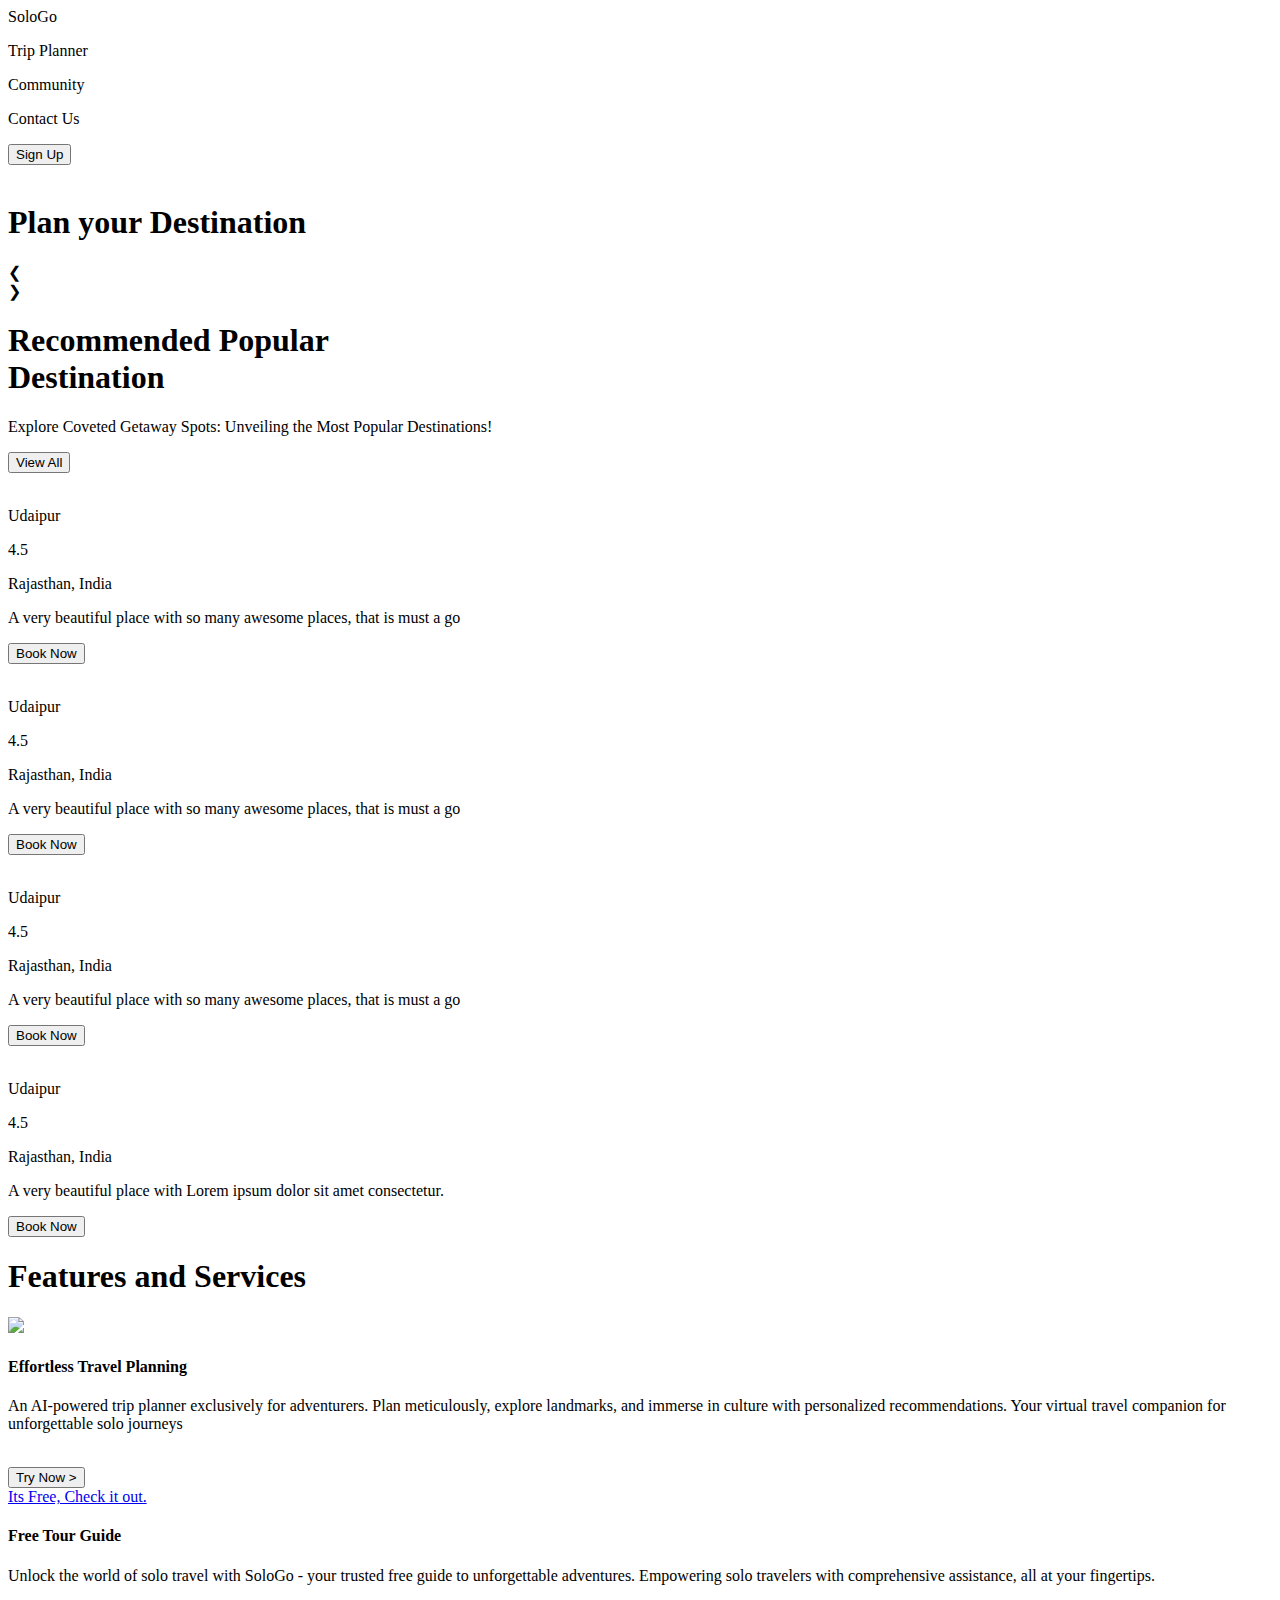
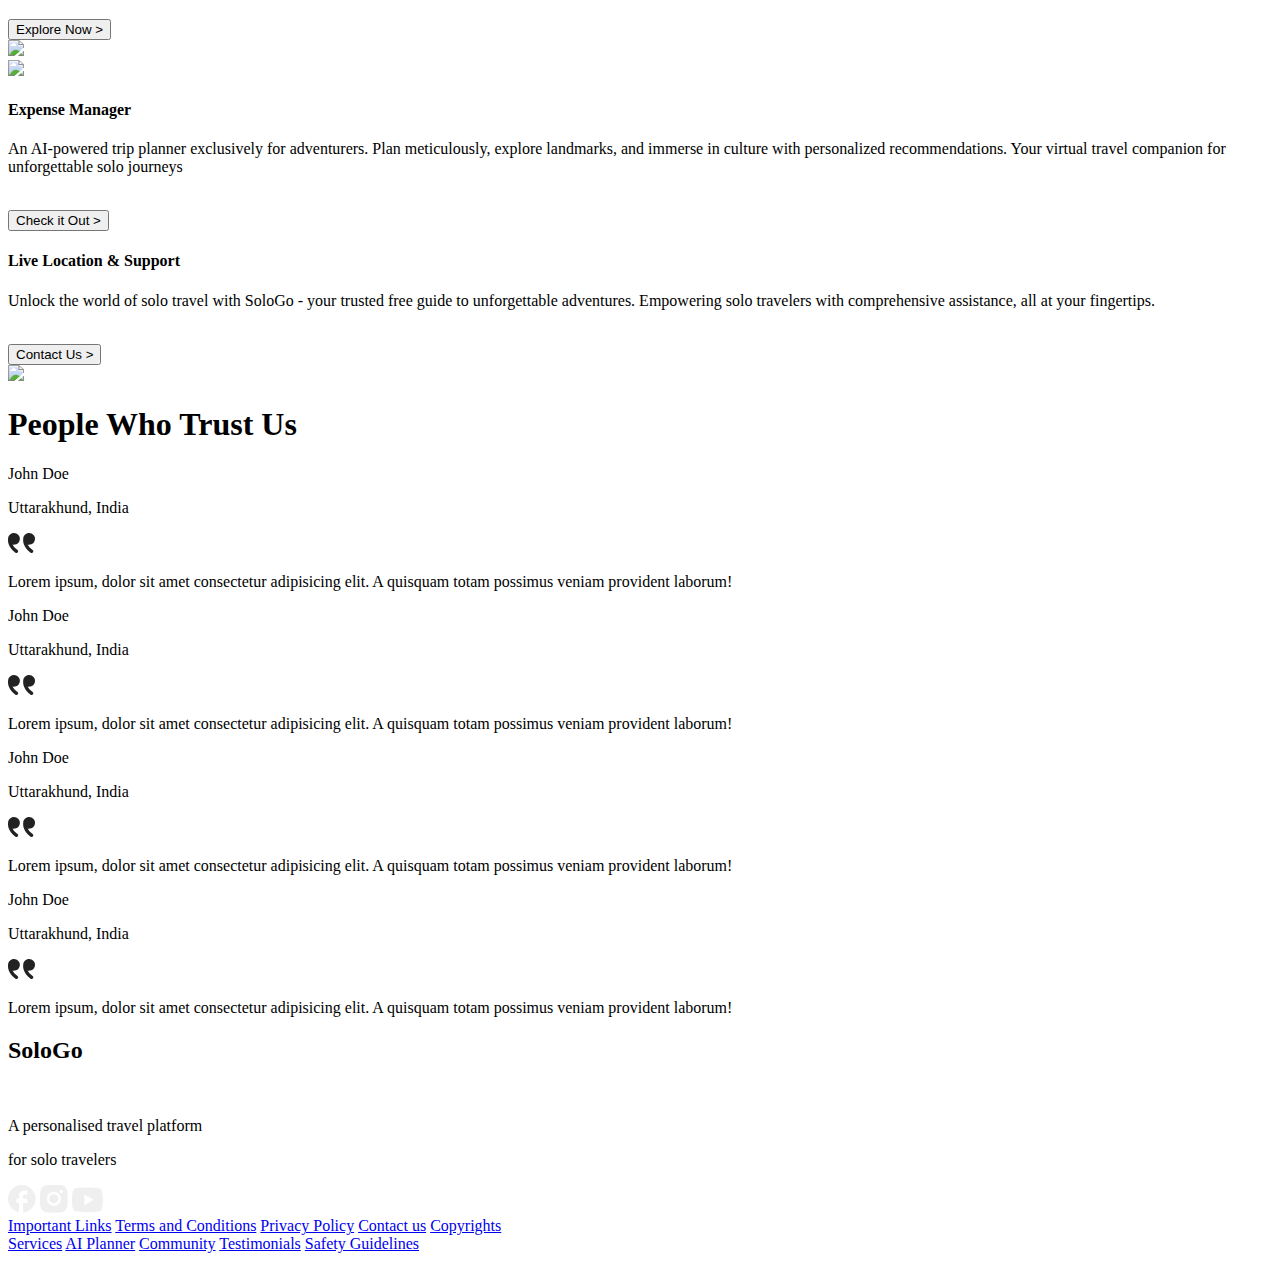
==== soloGo/index.html @ 86e4a2f7 "Add files via upload" ====
<!DOCTYPE html>
<html lang="en">
  <head>
    <meta charset="UTF-8" />
    <meta name="viewport" content="width=device-width, initial-scale=1.0" />
    <title>SoloGo: Your Personalised Travel Companion</title>
    <link rel="stylesheet" href="./styles/Snowfall.css">
    <link rel="stylesheet" href="./styles/Navbar.css" />
    <link rel="stylesheet" href="./styles/HeroSection.css" />
    <link rel="stylesheet" href="./styles/PopularPlace.css" />
    <link rel="stylesheet" href="./styles/FeatureAndService.css">
    <link rel="stylesheet" href="./styles/Testimonial.css">
    <link rel="stylesheet" href="./styles/pagefooter.css">
    <script src="https://unpkg.com/ionicons@4.5.10-0/dist/ionicons.js"></script>
    <style>
      body {
        overflow-x: hidden;
      }
      @import url("https://fonts.googleapis.com/css2?family=Lato:wght@400;700&family=Literata:wght@400;500;600;800&family=Mukta:wght@400;500&display=swap");
    </style>
  </head>
  <body>
    <!-- snowfall -->
    <div class="snow_wrap">
        <div class="snow"></div>
    </div>
    <!--  -->
    <nav class="navbar">
      <div class="left-navbar">SoloGo</div>
      <div class="right-navbar">
        <div class="left-navsec">
          <p>Trip Planner</p>
          <p>Community</p>
          <p>Contact Us</p>
        </div>
        <div class="right-navsec">
          <button class="btn-primary">Sign Up</button>
        </div>
      </div>
    </nav>

    <!-- Hero section -->
    <section class="hero">
        <div class="snow_wrap">
            <div class="snow"></div>
        </div>
      <img src="./Assets/hero_image.png" alt="" />
      <h1 class="hero-heading">Plan your Destination</h1>
    </section>

    <!-- Popular Places Section  -->
    
    <section class="popular-place">
        <!-- arrows -->
        <div class="arrow left-arrow" onclick="scrollCards('left')">&#10094;</div>
        <div class="arrow right-arrow" onclick="scrollCards('right')">&#10095;</div>
        <!--  -->
        <div class="snow_wrap">
            <div class="snow"></div>
        </div>
      <h1 class="popular-place-heading">
        Recommended <span>Popular</span> <br />
        Destination
      </h1>
      <p class="popular-place-text">Explore Coveted Getaway Spots: Unveiling the Most Popular Destinations!</p>
      <div class="btn-tertiary"><button class="view-all">View All</button></div>
      <!-- card start here -->

      <div class="horizontal-scroll-container">

        <!-- Cards Start here -->
        <div class="card">
            <img class="card-img" src="./Assets/udaipur.jpg" alt="" />
            <div class="card-details">
                <div class="card-detail-upper">
                    <div class="box">
                        <p class="card-title">Udaipur</p>
                        <div class="card-rating">
                            <p>4.5</p>
                            <ion-icon name="star" style="color: #effc5a"></ion-icon>
                        </div>
                    </div>
                    <p class="card-location">Rajasthan, India</p>
                </div>
                <div class="card-detail-lower">
                    <p class="card-description">A very beautiful place with so many awesome places, that is must a go </p>
                    <button class="card-btn">Book Now</button>
                </div>
            </div>
        </div>
        <!--  -->
        <div class="card">
            <img class="card-img" src="./Assets/taj mahal.jpg" alt="" />
            <div class="card-details">
                <div class="card-detail-upper">
                    <div class="box">
                        <p class="card-title">Udaipur</p>
                        <div class="card-rating">
                            <p>4.5</p>
                            <ion-icon name="star" style="color: #effc5a"></ion-icon>
                        </div>
                    </div>
                    <p class="card-location">Rajasthan, India</p>
                </div>
                <div class="card-detail-lower">
                    <p class="card-description">A very beautiful place with so many awesome places, that is must a go</p>
                    <button class="card-btn">Book Now</button>
                </div>
            </div>
        </div>
        <!--  -->
        <div class="card">
            <img class="card-img" src="./Assets/varansai.jpg" alt="" />
            <div class="card-details">
                <div class="card-detail-upper">
                    <div class="box">
                        <p class="card-title">Udaipur</p>
                        <div class="card-rating">
                            <p>4.5</p>
                            <ion-icon name="star" style="color: #effc5a"></ion-icon>
                        </div>
                    </div>
                    <p class="card-location">Rajasthan, India</p>
                </div>
                <div class="card-detail-lower">
                    <p class="card-description">A very beautiful place with so many awesome places, that is must a go </p>
                    <button class="card-btn">Book Now</button>
                </div>
            </div>
        </div>
        <!--  -->
        <div class="card">
            <img class="card-img" src="./Assets/udaipur.jpg" alt="" />
            <div class="card-details">
                <div class="card-detail-upper">
                    <div class="box">
                        <p class="card-title">Udaipur</p>
                        <div class="card-rating">
                            <p>4.5</p>
                            <ion-icon name="star" style="color: #effc5a"></ion-icon>
                        </div>
                    </div>
                    <p class="card-location">Rajasthan, India</p>
                </div>
                <div class="card-detail-lower">
                    <p class="card-description">A very beautiful place with Lorem ipsum dolor sit amet consectetur.</p>
                    <button class="card-btn">Book Now</button>
                </div>
            </div>
        </div>
    </div>
    </section>
    <!--Features and Services Section--> 
    
    <section id="Services">
        <div class="snow_wrap">
            <div class="snow"></div>
        </div>
        <h1 id="features">Features and Services</h1>
        <div class="box">
            <div class="left">
                <img class="Serviceimg" src="Assets/robot.png">
            </div>
            <div class="boxdetail">
                <h4 class="heading">Effortless Travel Planning</h4>
                <p class="content">An AI-powered trip planner exclusively for adventurers. Plan meticulously, explore landmarks, and immerse in culture with personalized recommendations. Your virtual travel companion for unforgettable solo journeys</p>
                <br>
                <div class="btn-text-align">
                    <button class="btn-services">Try Now >

                    </button>
                    <div class="circle"></div>
                    <a href="#" id="link">Its Free, Check it out.</a>
                </div>
    
            </div>
        </div>
        
        <div class="box">
            <div class="boxdetail">
                <h4 class="heading">Free Tour Guide</h4>
                <p class="content">Unlock the world of solo travel with SoloGo - your trusted free guide to unforgettable adventures. Empowering solo travelers with comprehensive assistance, all at your fingertips.</p><br>
                <button class="btn-services">Explore Now ></button>
            </div>
            <div class="right">
                <img class="Serviceimg" src="Assets/tourguide.png">
            </div>
        </div>
        <div class="box">
            <div class="left">
                <img class="Serviceimg" src="Assets/expense.png">
            </div>
            <div class="boxdetail">
                <h4 class="heading">Expense Manager</h4>
                <p class="content">An AI-powered trip planner exclusively for adventurers. Plan meticulously, explore landmarks, and immerse in culture with personalized recommendations. Your virtual travel companion for unforgettable solo journeys</p><br>
                <button class="btn-services">Check it Out ></button>
            </div>
        </div>
        
        <div class="snow_wrap">
            <div class="snow"></div>
        </div>

        <div class="box">
            <div class="boxdetail">
                <h4 class="heading">Live Location & Support</h4>
                <p class="content">Unlock the world of solo travel with SoloGo - your trusted free guide to unforgettable adventures. Empowering solo travelers with comprehensive assistance, all at your fingertips.</p><br>
                <button class="btn-services">Contact Us ></button>
            </div>
            <div class="right">
                <img  class="Serviceimg" src="Assets/callhelp.png">
            </div>
        </div>
        <!-- Testimonials -->
        <div class="snow_wrap">
            <div class="snow"></div>
        </div>
        <h1 class="testimonial-heading">People Who <span>Trust</span> Us</h1>
        <div class="testimonial-container">
            
            <section class="testimonial">
                    <div class="testimonial-card">
                        <div class="tcard-top">
                            <div class="tcard-profile">
                            </div>
                            <div class="card-userinfo">
                                <p class="tcard-name">John Doe</p>
                                <p class="tcard-location">Uttarakhund, India</p>
                            </div>
                        </div>
                        <div class="card-bottom">
                            <img src="quote.svg" alt="" srcset="">
                            <p class="testimonial-text">Lorem ipsum, dolor sit amet consectetur adipisicing elit. A quisquam totam possimus veniam provident laborum!</p>
                        </div>
                    </div>
                    <!-- card 2 -->
                    <div class="testimonial-card">
                        <div class="tcard-top">
                            <div class="tcard-profile">
                            </div>
                            <div class="card-userinfo">
                                <p class="tcard-name">John Doe</p>
                                <p class="tcard-location">Uttarakhund, India</p>
                            </div>
                        </div>
                        <div class="card-bottom">
                            <img src="quote.svg" alt="" srcset="">
                            <p class="testimonial-text">Lorem ipsum, dolor sit amet consectetur adipisicing elit. A quisquam totam possimus veniam provident laborum!</p>
                        </div>
                    </div>
                    <!-- card 3 -->
                    <div class="testimonial-card">
                        <div class="tcard-top">
                            <div class="tcard-profile">
                            </div>
                            <div class="card-userinfo">
                                <p class="tcard-name">John Doe</p>
                                <p class="tcard-location">Uttarakhund, India</p>
                            </div>
                        </div>
                        <div class="card-bottom">
                            <img src="quote.svg" alt="" srcset="">
                            <p class="testimonial-text">Lorem ipsum, dolor sit amet consectetur adipisicing elit. A quisquam totam possimus veniam provident laborum!</p>
                        </div>
                    </div>
                    <!-- card 4 -->
                    <div class="testimonial-card">
                        <div class="tcard-top">
                            <div class="tcard-profile">
                            </div>
                            <div class="card-userinfo">
                                <p class="tcard-name">John Doe</p>
                                <p class="tcard-location">Uttarakhund, India</p>
                            </div>
                        </div>
                        <div class="card-bottom">
                            <img src="quote.svg" alt="" srcset="">
                            <p class="testimonial-text">Lorem ipsum, dolor sit amet consectetur adipisicing elit. A quisquam totam possimus veniam provident laborum!</p>
                        </div>
                    </div>
                </section>
            </div>
    </section>
    
    <!-- footer -->
    <footer class="footer">
        
        <!-- <div class="blur"> -->
        <!-- </div> -->
        <div class="overlay">
            <div class="right-side">
                <div class="text">
                    <h2>SoloGo</h2>
                    <br>
                    <p>A personalised travel platform </p> 
                    <p>for solo travelers</p>
                </div>
                <div class="logo">
                    <img src="./Assets/fb.svg" alt="">
                    <img src="./Assets/insta.svg" alt="">
                    <img src="./Assets/yt.svg" alt="" class="youtube">
                </div>
            </div>
            <div class="left-side">
                <div class="important">
                    <a href="#" id="head">Important Links</a>
                    <a href="#">Terms and Conditions</a>
                    <a href="#">Privacy Policy</a>
                    <a href="#">Contact us</a>
                    <a href="#">Copyrights</a>
                </div>
                <div class="services">
                    <a href="#" id="head">Services</a>
                    <a href="#">AI Planner</a>
                    <a href="#">Community</a>
                    <a href="#">Testimonials</a>
                    <a href="#">Safety Guidelines</a>
                </div>
            </div>
        </div>
    </footer>
  </body>
  <script src="./script/script.js"></script>
  
  
</html>
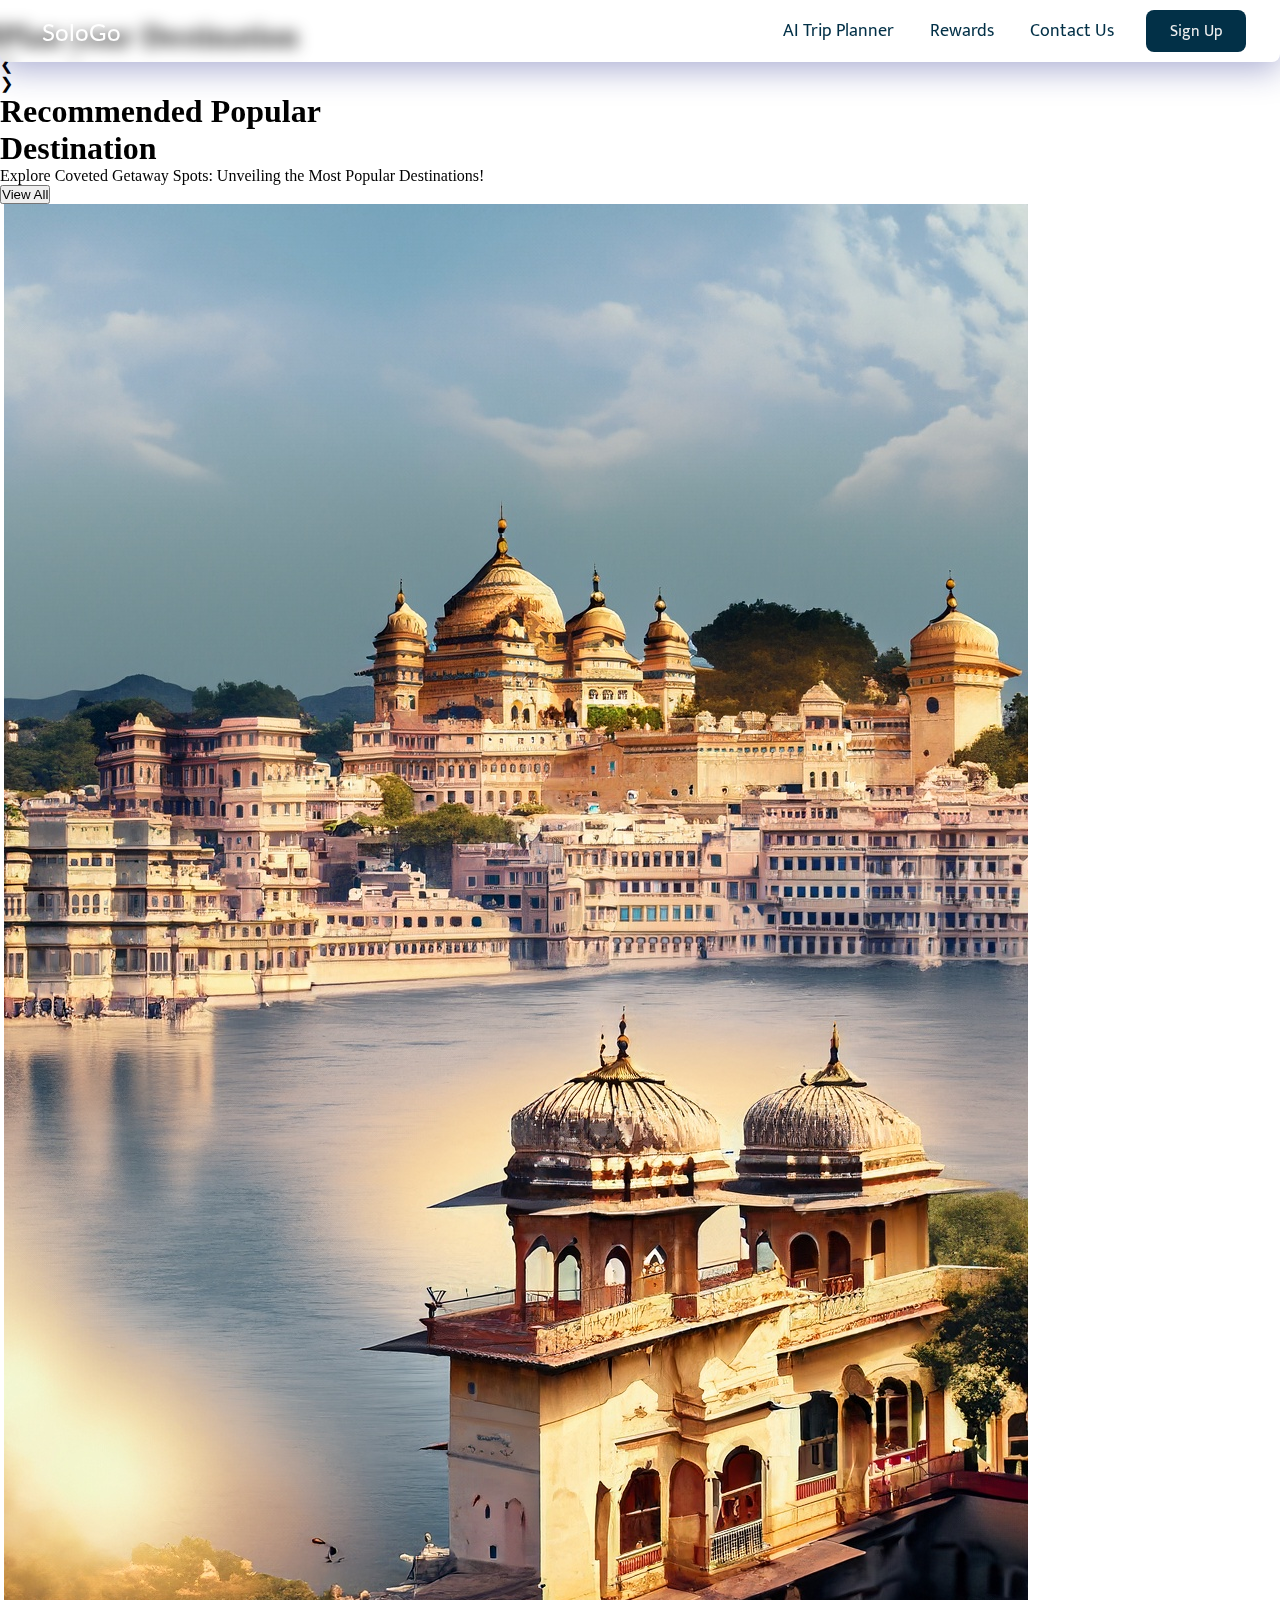
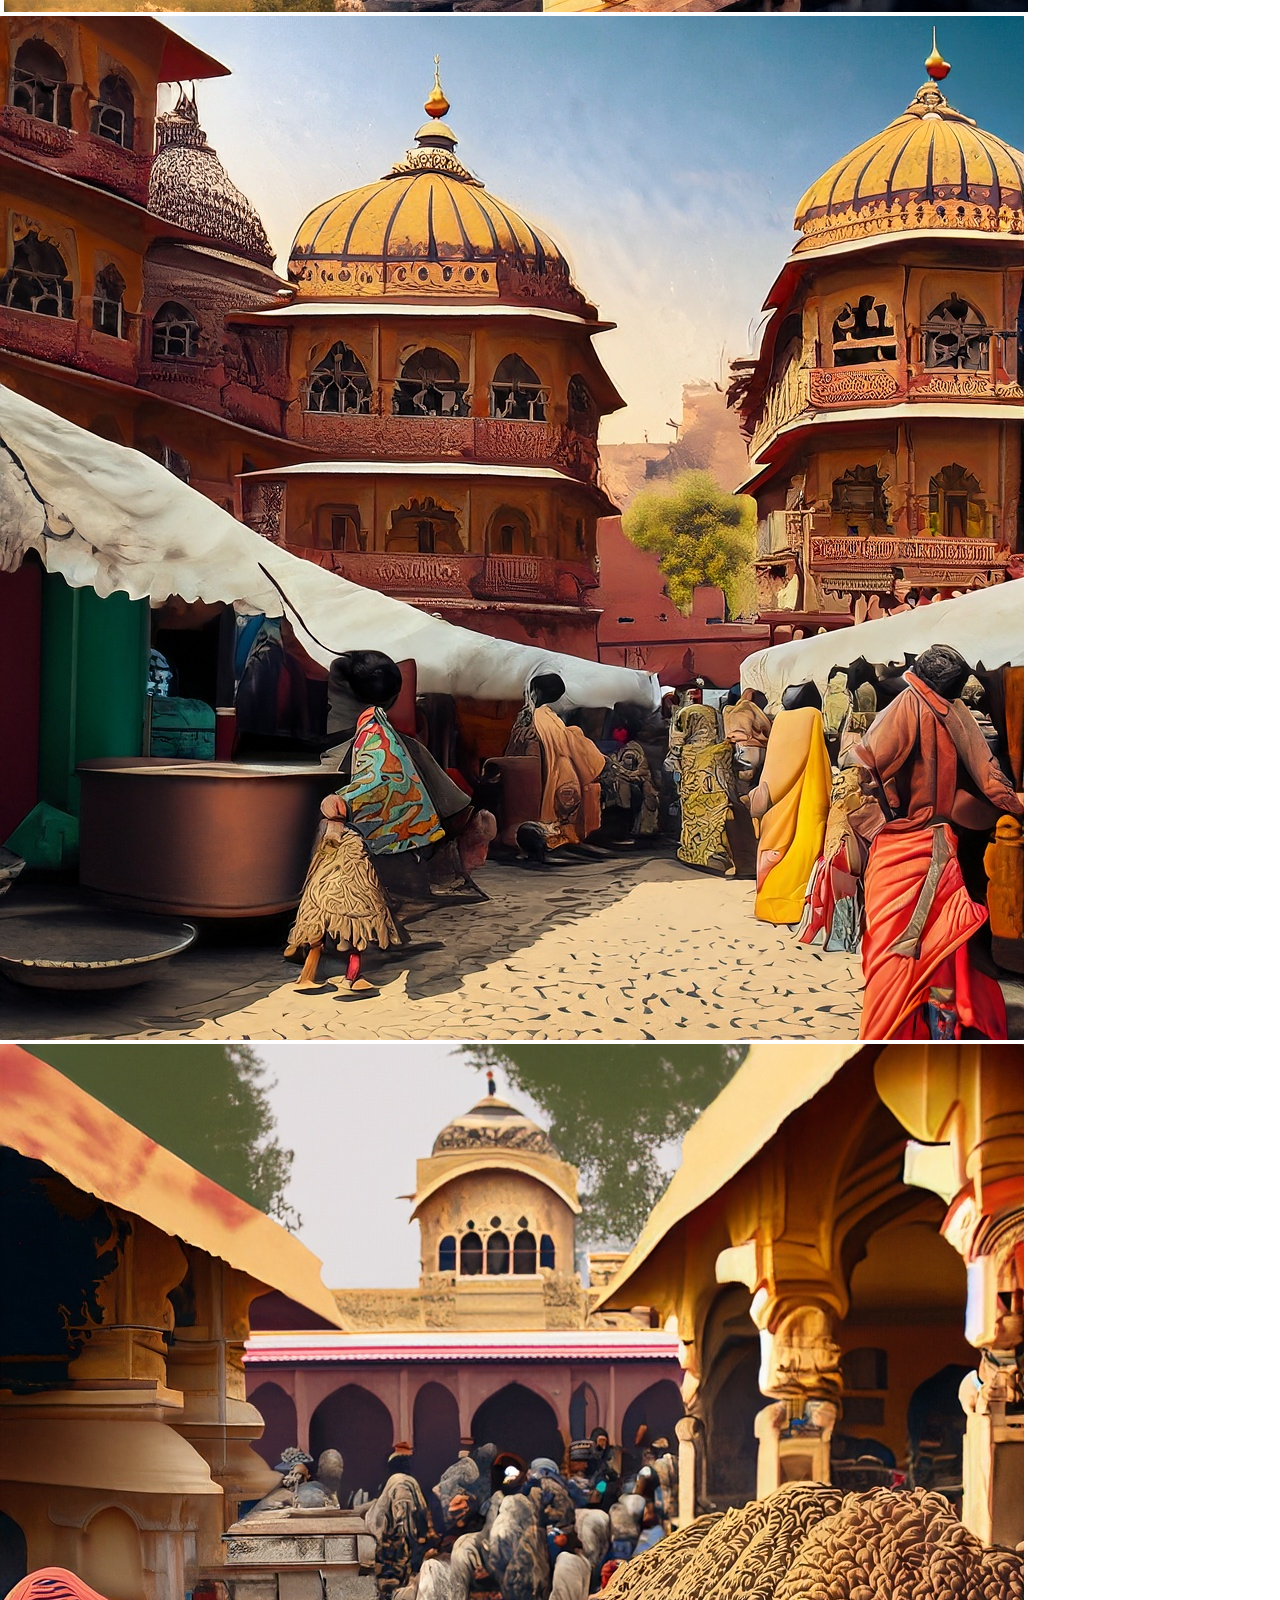
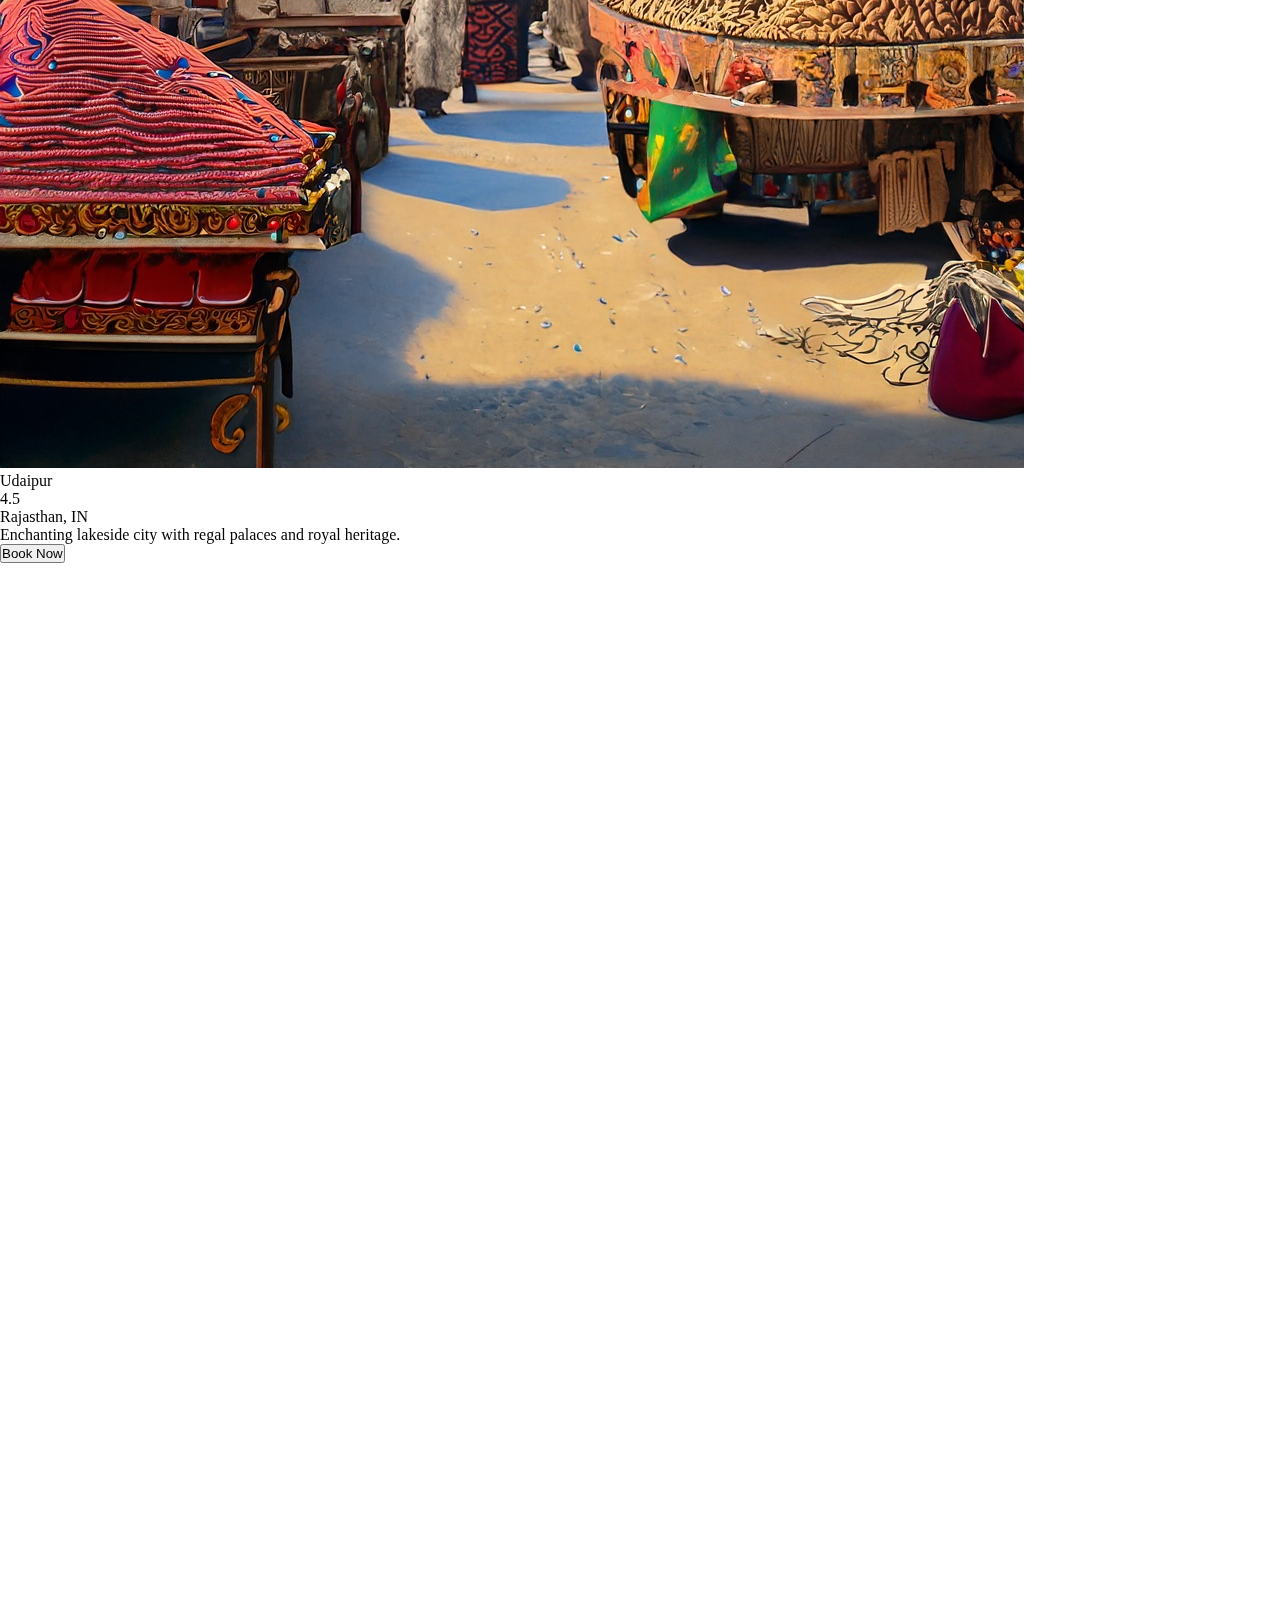
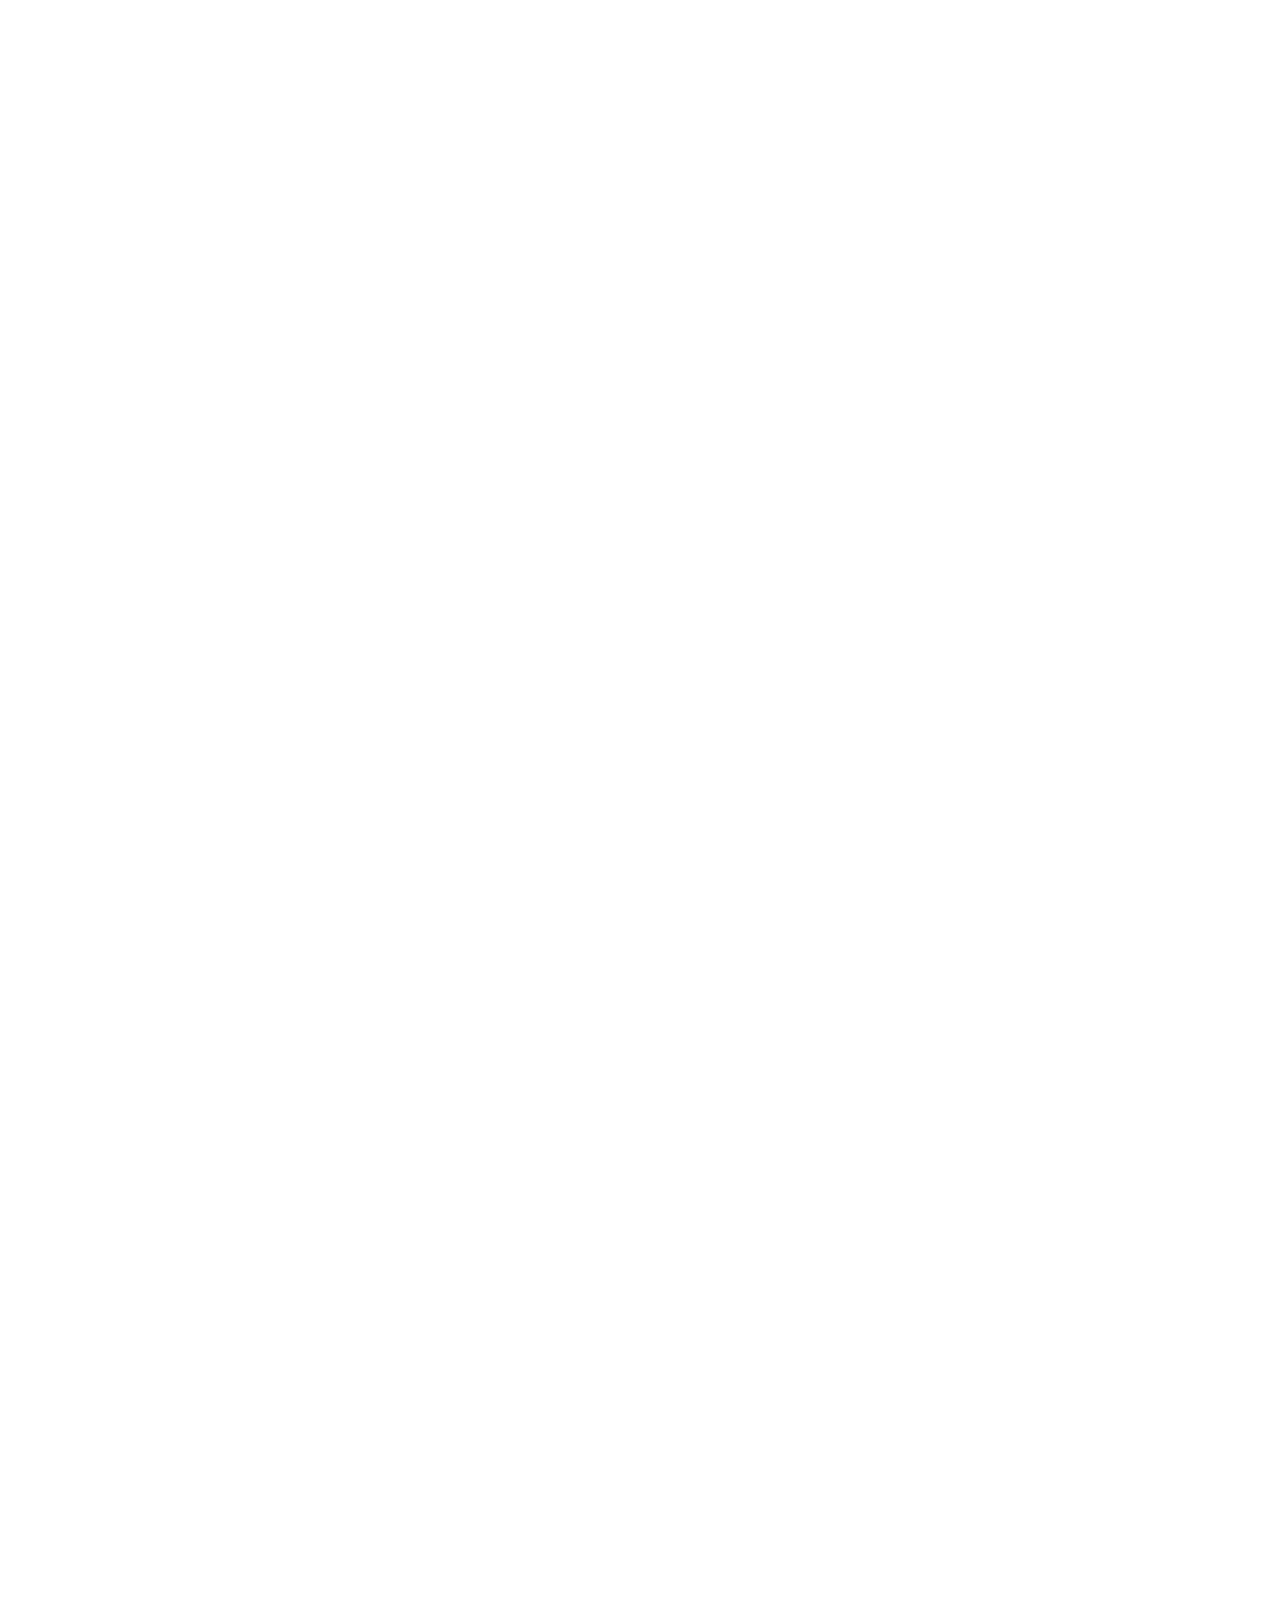
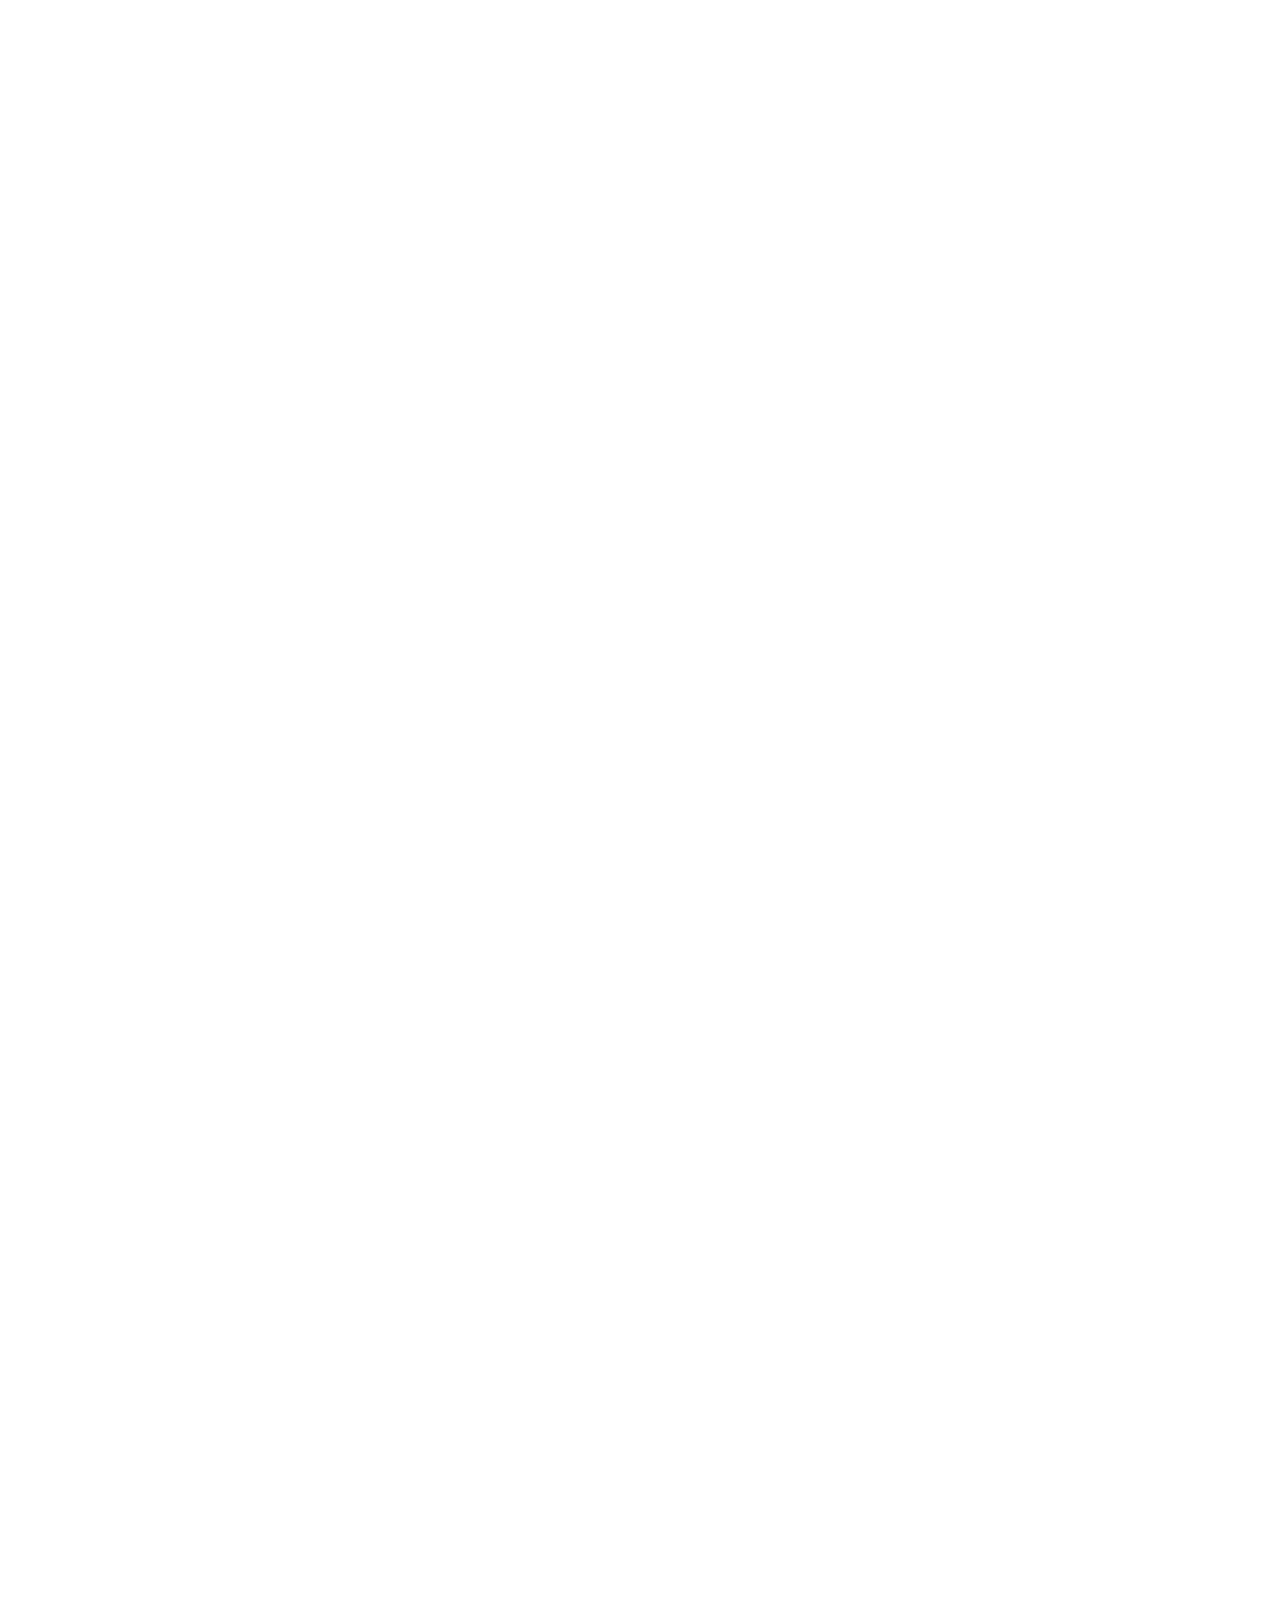
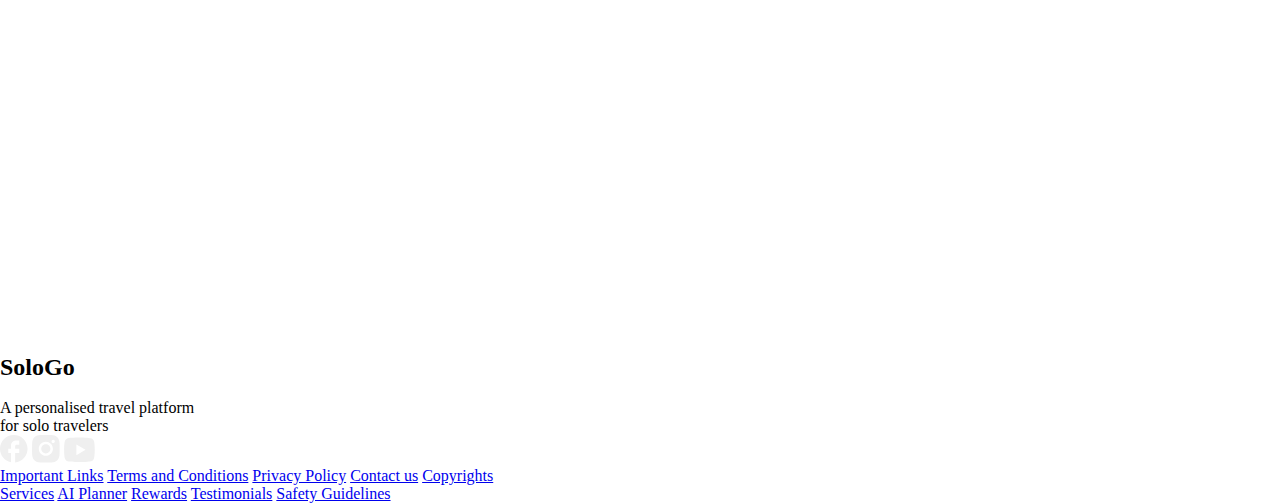
==== commit a6162a4e: "Add files via upload" ====
--- a/soloGo/index.html
+++ b/soloGo/index.html
@@ -1,290 +1,349 @@
 <!DOCTYPE html>
 <html lang="en">
-  <head>
+<head>
     <meta charset="UTF-8" />
     <meta name="viewport" content="width=device-width, initial-scale=1.0" />
     <title>SoloGo: Your Personalised Travel Companion</title>
-    <link rel="stylesheet" href="./styles/Snowfall.css">
     <link rel="stylesheet" href="./styles/Navbar.css" />
     <link rel="stylesheet" href="./styles/HeroSection.css" />
     <link rel="stylesheet" href="./styles/PopularPlace.css" />
     <link rel="stylesheet" href="./styles/FeatureAndService.css">
+    <link rel="stylesheet" href="./styles/pagefooter.css">
+    <link rel="stylesheet" href="./styles/Animation.css">
     <link rel="stylesheet" href="./styles/Testimonial.css">
-    <link rel="stylesheet" href="./styles/pagefooter.css">
+    <link rel="stylesheet" href="./styles/Responsive.css">
+    <link rel="stylesheet" href="./styles/Snowfall.css">
     <script src="https://unpkg.com/ionicons@4.5.10-0/dist/ionicons.js"></script>
-    <style>
-      body {
-        overflow-x: hidden;
-      }
-      @import url("https://fonts.googleapis.com/css2?family=Lato:wght@400;700&family=Literata:wght@400;500;600;800&family=Mukta:wght@400;500&display=swap");
-    </style>
-  </head>
-  <body>
-    <!-- snowfall -->
-    <div class="snow_wrap">
-        <div class="snow"></div>
-    </div>
-    <!--  -->
-    <nav class="navbar">
-      <div class="left-navbar">SoloGo</div>
-      <div class="right-navbar">
-        <div class="left-navsec">
-          <p>Trip Planner</p>
-          <p>Community</p>
-          <p>Contact Us</p>
-        </div>
-        <div class="right-navsec">
-          <button class="btn-primary">Sign Up</button>
-        </div>
-      </div>
+    <!-- animation library -->
+    <link href="https://unpkg.com/aos@2.3.1/dist/aos.css" rel="stylesheet">
+    <link rel="stylesheet" href="https://cdn.jsdelivr.net/npm/swiper@10/swiper-bundle.min.css" />
+
+    <!-- CSS -->
+    <link rel="stylesheet" href="./styles/slider.css" />
+
+    <!-- Boxicons CSS -->
+    <link href="https://unpkg.com/boxicons@2.1.2/css/boxicons.min.css" rel="stylesheet" />
+</head>
+<style>
+    html
+{
+    width: 100%;
+    margin: 0px;
+    padding: 0px;
+    overflow-x: hidden; 
+}
+/* *{
+ outline: 1px solid red;
+} */
+</style>
+<body>
+    <script src="script/snowfall.js"></script>
+    <!-- animation library js -->
+    <script src="https://unpkg.com/aos@2.3.1/dist/aos.js"></script>
+
+    <div id="snow" count="400" ></div>
+    <nav class="navbar" data-aos="fade-down" data-aos-delay="1000">
+        <div class="left-navbar"><a href="/">SoloGo</a></div>
+        <div class="right-navbar">
+            <div class="left-navsec">
+                <p><a href="login.html">AI Trip Planner</a></p>
+                <p><a href="login.html">Rewards</a></p>
+                <p><a href="ContactUs.html">Contact Us</a></p>
+            </div>
+            <div class="right-navsec">
+                <a href="signup.html"><button class="btn-primary">Sign Up</button></a>
+            </div>
+        </div>
     </nav>
 
     <!-- Hero section -->
     <section class="hero">
-        <div class="snow_wrap">
-            <div class="snow"></div>
-        </div>
-      <img src="./Assets/hero_image.png" alt="" />
-      <h1 class="hero-heading">Plan your Destination</h1>
+        <img src="./Assets/hero_image.png" alt="" />
+        <h1 class="hero-heading" data-aos="fade-down" data-aos-duration="1000">Plan your Destination</h1>
     </section>
 
     <!-- Popular Places Section  -->
-    
+
     <section class="popular-place">
         <!-- arrows -->
-        <div class="arrow left-arrow" onclick="scrollCards('left')">&#10094;</div>
-        <div class="arrow right-arrow" onclick="scrollCards('right')">&#10095;</div>
+        <div class="parrow pleft-arrow" onclick="scrollCards('left')">&#10094;</div>
+        <div class="parrow pright-arrow" onclick="scrollCards('right')">&#10095;</div>
         <!--  -->
-        <div class="snow_wrap">
-            <div class="snow"></div>
-        </div>
-      <h1 class="popular-place-heading">
-        Recommended <span>Popular</span> <br />
-        Destination
-      </h1>
-      <p class="popular-place-text">Explore Coveted Getaway Spots: Unveiling the Most Popular Destinations!</p>
-      <div class="btn-tertiary"><button class="view-all">View All</button></div>
-      <!-- card start here -->
-
-      <div class="horizontal-scroll-container">
-
-        <!-- Cards Start here -->
-        <div class="card">
-            <img class="card-img" src="./Assets/udaipur.jpg" alt="" />
-            <div class="card-details">
-                <div class="card-detail-upper">
-                    <div class="box">
-                        <p class="card-title">Udaipur</p>
-                        <div class="card-rating">
-                            <p>4.5</p>
-                            <ion-icon name="star" style="color: #effc5a"></ion-icon>
-                        </div>
-                    </div>
-                    <p class="card-location">Rajasthan, India</p>
-                </div>
-                <div class="card-detail-lower">
-                    <p class="card-description">A very beautiful place with so many awesome places, that is must a go </p>
-                    <button class="card-btn">Book Now</button>
-                </div>
-            </div>
-        </div>
-        <!--  -->
-        <div class="card">
-            <img class="card-img" src="./Assets/taj mahal.jpg" alt="" />
-            <div class="card-details">
-                <div class="card-detail-upper">
-                    <div class="box">
-                        <p class="card-title">Udaipur</p>
-                        <div class="card-rating">
-                            <p>4.5</p>
-                            <ion-icon name="star" style="color: #effc5a"></ion-icon>
-                        </div>
-                    </div>
-                    <p class="card-location">Rajasthan, India</p>
-                </div>
-                <div class="card-detail-lower">
-                    <p class="card-description">A very beautiful place with so many awesome places, that is must a go</p>
-                    <button class="card-btn">Book Now</button>
-                </div>
-            </div>
-        </div>
-        <!--  -->
-        <div class="card">
-            <img class="card-img" src="./Assets/varansai.jpg" alt="" />
-            <div class="card-details">
-                <div class="card-detail-upper">
-                    <div class="box">
-                        <p class="card-title">Udaipur</p>
-                        <div class="card-rating">
-                            <p>4.5</p>
-                            <ion-icon name="star" style="color: #effc5a"></ion-icon>
-                        </div>
-                    </div>
-                    <p class="card-location">Rajasthan, India</p>
-                </div>
-                <div class="card-detail-lower">
-                    <p class="card-description">A very beautiful place with so many awesome places, that is must a go </p>
-                    <button class="card-btn">Book Now</button>
-                </div>
-            </div>
-        </div>
-        <!--  -->
-        <div class="card">
-            <img class="card-img" src="./Assets/udaipur.jpg" alt="" />
-            <div class="card-details">
-                <div class="card-detail-upper">
-                    <div class="box">
-                        <p class="card-title">Udaipur</p>
-                        <div class="card-rating">
-                            <p>4.5</p>
-                            <ion-icon name="star" style="color: #effc5a"></ion-icon>
-                        </div>
-                    </div>
-                    <p class="card-location">Rajasthan, India</p>
-                </div>
-                <div class="card-detail-lower">
-                    <p class="card-description">A very beautiful place with Lorem ipsum dolor sit amet consectetur.</p>
-                    <button class="card-btn">Book Now</button>
-                </div>
-            </div>
-        </div>
-    </div>
+        <h1 class="popular-place-heading" data-aos="fade-up" data-aos-delay="300"
+            data-aos-anchor-placement="top-center">
+            Recommended <span>Popular</span> <br />
+            Destination
+        </h1>
+        <p class="popular-place-text" data-aos="fade-up" data-aos-delay="400" data-aos-anchor-placement="top-center">
+            Explore Coveted Getaway Spots: Unveiling the Most Popular Destinations!</p>
+        <div class="btn-tertiary" data-aos="fade-left" data-aos-delay="500"><button class="view-all">View All</button>
+        </div>
+        <!-- card start here -->
+
+        <div class="horizontal-scroll-container">
+
+            <!-- Cards Start here -->
+            <div class="card" data-aos="slide-left" data-aos-delay="500">
+                <div class="slideit-1">
+                    <img class="card-img" src="./Assets/udaipur.jpg" alt="" />
+                    <img class="card-img" src="./Assets/udaipur_2.jpg" alt="" />
+                    <img class="card-img" src="./Assets/market rajasthan-2.jpg" alt="" />
+                    <img class="card-img" src="./Assets/market rajasthan-3.jpg" alt="" />
+                </div>
+                <div class="card-details">
+                    <div class="card-detail-upper">
+                        <div class="ratingbox">
+                            <p class="card-title">Udaipur</p>
+                            <div class="card-rating">
+                                <p>4.5</p>
+                                <ion-icon name="star" style="color: #effc5a"></ion-icon>
+                            </div>
+                        </div>
+                        <p class="card-location">Rajasthan, IN</p>
+                    </div>
+                    <div class="card-detail-lower">
+                        <p class="card-description">Enchanting lakeside city with regal palaces and royal heritage.</p>
+                        <button class="card-btn">Book Now</button>
+                    </div>
+                </div>
+            </div>
+            <!--  -->
+            <div class="card" data-aos="slide-left" data-aos-delay="550">
+                <div class="slideit-2">
+                    <img class="card-img" src="./Assets/church_goa.jpg" alt="" />
+                    <img class="card-img" src="./Assets/beach-1.jpg" alt="" />
+                    <img class="card-img" src="./Assets/goa_waterfall.jpg" alt="" />
+                    <img class="card-img" src="./Assets/beach-3.jpg" alt="" />
+                </div>
+                <div class="card-details">
+                    <div class="card-detail-upper">
+                        <div class="ratingbox">
+                            <p class="card-title">Goa</p>
+                            <div class="card-rating">
+                                <p>4.5</p>
+                                <ion-icon name="star" style="color: #effc5a"></ion-icon>
+                            </div>
+                        </div>
+                        <p class="card-location">Goa, IN</p>
+                    </div>
+                    <div class="card-detail-lower">
+                        <p class="card-description">Tropical paradise of sandy beaches and vibrant coastal culture.</p>
+                        <button class="card-btn">Book Now</button>
+                    </div>
+                </div>
+            </div>
+            <!--  -->
+            <div class="card" data-aos="slide-left" data-aos-delay="600">
+                <div class="slideit-3">
+                    <img class="card-img" src="./Assets/taj mahal.jpg" alt="" />
+                    <img class="card-img" src="./Assets/agra red fort.jpg" alt="" />
+                    <img class="card-img" src="./Assets/agra red fort-1.jpg" alt="" />
+                    <img class="card-img" src="./Assets/taj mahal.jpg" alt="" />
+                </div>
+                <div class="card-details">
+                    <div class="card-detail-upper">
+                        <div class="ratingbox">
+                            <p class="card-title">Agra</p>
+                            <div class="card-rating">
+                                <p>4.5</p>
+                                <ion-icon name="star" style="color: #effc5a"></ion-icon>
+                            </div>
+                        </div>
+                        <p class="card-location">Uttar Pradesh, IN</p>
+                    </div>
+                    <div class="card-detail-lower">
+                        <p class="card-description">Majestic Taj Mahal and rich Mughal history await you.
+                        </p>
+                        <button class="card-btn">Book Now</button>
+                    </div>
+                </div>
+            </div>
+            <!--  -->
+            <div class="card" data-aos="slide-left" data-aos-delay="650">
+                <div class="slideit-4">
+                    <img class="card-img" src="./Assets/ghat-4.jpg" alt="" />
+                    <img class="card-img" src="./Assets/ghat-5.jpg" alt="" />
+                    <img class="card-img" src="./Assets/diya_varansi.jpg" alt="" />
+                    <img class="card-img" src="./Assets/varansai.jpg" alt="" />
+                </div>
+                <div class="card-details">
+                    <div class="card-detail-upper">
+                        <div class="ratingbox">
+                            <p class="card-title">Varansi</p>
+                            <div class="card-rating">
+                                <p>4.5</p>
+                                <ion-icon name="star" style="color: #effc5a"></ion-icon>
+                            </div>
+                        </div>
+                        <p class="card-location">Uttar Pradesh, IN</p>
+                    </div>
+                    <div class="card-detail-lower">
+                        <p class="card-description">Timeless charm along the Ganga River beckons spiritual seekers.</p>
+                        <button class="card-btn">Book Now</button>
+                    </div>
+                </div>
+            </div>
+            <div class="card" data-aos="slide-left" data-aos-delay="700">
+                <div class="slideit-5">
+                    <img class="card-img" src="./Assets/jodhpur-1.jpg" alt="" />
+                    <img class="card-img" src="./Assets/jodhpur-2.jpg" alt="" />
+                    <img class="card-img" src="./Assets/jodhpur3.jpg" alt="" />
+                    <img class="card-img" src="./Assets/jodhpur-4.jpg" alt="" />
+                </div>
+                <div class="card-details">
+                    <div class="card-detail-upper">
+                        <div class="ratingbox">
+                            <p class="card-title">Jodhpur</p>
+                            <div class="card-rating">
+                                <p>4.4</p>
+                                <ion-icon name="star" style="color: #effc5a"></ion-icon>
+                            </div>
+                        </div>
+                        <p class="card-location">Rajasthan, IN</p>
+                    </div>
+                    <div class="card-detail-lower">
+                        <p class="card-description">Timeless charm along the Ganga River beckons spiritual seekers.</p>
+                        <button class="card-btn">Book Now</button>
+                    </div>
+                </div>
+            </div>
+        </div>
     </section>
-    <!--Features and Services Section--> 
-    
+    <!--Features and Services Section-->
+
     <section id="Services">
-        <div class="snow_wrap">
-            <div class="snow"></div>
-        </div>
-        <h1 id="features">Features and Services</h1>
+        <h1 id="features" data-aos="fade-down" data-aos-delay="500">Features and Services</h1>
         <div class="box">
-            <div class="left">
+            <div class="left" data-aos="zoom-in-right">
                 <img class="Serviceimg" src="Assets/robot.png">
             </div>
             <div class="boxdetail">
-                <h4 class="heading">Effortless Travel Planning</h4>
-                <p class="content">An AI-powered trip planner exclusively for adventurers. Plan meticulously, explore landmarks, and immerse in culture with personalized recommendations. Your virtual travel companion for unforgettable solo journeys</p>
+                <h4 class="heading" data-aos="fade-left">Effortless Travel Planning</h4>
+                <p class="content" data-aos="fade-left">An AI-powered trip planner exclusively for
+                    adventurers. Plan meticulously, explore landmarks, and immerse in culture with personalized
+                    recommendations. Your virtual travel companion for unforgettable solo journeys</p>
                 <br>
                 <div class="btn-text-align">
-                    <button class="btn-services">Try Now >
-
-                    </button>
-                    <div class="circle"></div>
-                    <a href="#" id="link">Its Free, Check it out.</a>
-                </div>
-    
-            </div>
-        </div>
-        
-        <div class="box">
+                    <a href="login.html"><button class="btn-services" data-aos="zoom-in">Try Now </button></a>
+                    <div class="circle" data-aos="zoom-in"></div>
+                    <a href="login.html" id="link" data-aos="zoom-in">Its Free, Check it out.</a>
+                </div>
+
+            </div>
+        </div>
+
+        <div class="box tablet">
             <div class="boxdetail">
-                <h4 class="heading">Free Tour Guide</h4>
-                <p class="content">Unlock the world of solo travel with SoloGo - your trusted free guide to unforgettable adventures. Empowering solo travelers with comprehensive assistance, all at your fingertips.</p><br>
-                <button class="btn-services">Explore Now ></button>
-            </div>
-            <div class="right">
+                <h4 class="heading" data-aos="fade-right">Free Tour Guide</h4>
+                <p class="content" data-aos="fade-right">Embark on a memorable journey with our exceptional free tour
+                    guide service. Our knowledgeable and passionate local guides will lead you through the hidden gems
+                    and iconic landmarks, offering insightful stories and historical context along the way.</p><br>
+                <a href="signup.html"><button class="btn-services" data-aos="zoom-in">Book Now ></button></a>
+            </div>
+            <div class="right" data-aos="zoom-in-left">
                 <img class="Serviceimg" src="Assets/tourguide.png">
             </div>
         </div>
-        <div class="box">
-            <div class="left">
+        <div class="box ">
+            <div class="left" data-aos="zoom-in-right">
                 <img class="Serviceimg" src="Assets/expense.png">
             </div>
             <div class="boxdetail">
-                <h4 class="heading">Expense Manager</h4>
-                <p class="content">An AI-powered trip planner exclusively for adventurers. Plan meticulously, explore landmarks, and immerse in culture with personalized recommendations. Your virtual travel companion for unforgettable solo journeys</p><br>
-                <button class="btn-services">Check it Out ></button>
-            </div>
-        </div>
-        
-        <div class="snow_wrap">
-            <div class="snow"></div>
-        </div>
-
-        <div class="box">
+                <h4 class="heading" data-aos="fade-left">Expense Manager</h4>
+                <p class="content" data-aos="fade-left">Make travel planning stress-free with our integrated expense
+                    manager feature. Keep track of your spending, set budgets, and stay organized throughout your
+                    journey.</p><br>
+                <a href="signup.html"><button class="btn-services" data-aos="zoom-in">Check it Out ></button></a>
+            </div>
+        </div>
+
+        <div class="box tablet">
             <div class="boxdetail">
-                <h4 class="heading">Live Location & Support</h4>
-                <p class="content">Unlock the world of solo travel with SoloGo - your trusted free guide to unforgettable adventures. Empowering solo travelers with comprehensive assistance, all at your fingertips.</p><br>
-                <button class="btn-services">Contact Us ></button>
-            </div>
-            <div class="right">
-                <img  class="Serviceimg" src="Assets/callhelp.png">
+                <h4 class="heading" data-aos="fade-right">Live Location & Support</h4>
+                <p class="content" data-aos="fade-right">Stay connected with live location tracking, ensuring your
+                    security during solo trips. Our 24/7 assistance and comprehensive safety resources are here to
+                    support you at every step of your journey.</p><br>
+                <a href="ContactUs.html"><button class="btn-services" data-aos="zoom-in">Contact Us ></button></a>
+            </div>
+            <div class="right" data-aos="zoom-in-left">
+                <img class="Serviceimg" src="Assets/callhelp.png">
             </div>
         </div>
         <!-- Testimonials -->
-        <div class="snow_wrap">
-            <div class="snow"></div>
-        </div>
-        <h1 class="testimonial-heading">People Who <span>Trust</span> Us</h1>
-        <div class="testimonial-container">
-            
-            <section class="testimonial">
-                    <div class="testimonial-card">
-                        <div class="tcard-top">
-                            <div class="tcard-profile">
-                            </div>
-                            <div class="card-userinfo">
-                                <p class="tcard-name">John Doe</p>
-                                <p class="tcard-location">Uttarakhund, India</p>
-                            </div>
-                        </div>
-                        <div class="card-bottom">
-                            <img src="quote.svg" alt="" srcset="">
-                            <p class="testimonial-text">Lorem ipsum, dolor sit amet consectetur adipisicing elit. A quisquam totam possimus veniam provident laborum!</p>
-                        </div>
-                    </div>
-                    <!-- card 2 -->
-                    <div class="testimonial-card">
-                        <div class="tcard-top">
-                            <div class="tcard-profile">
-                            </div>
-                            <div class="card-userinfo">
-                                <p class="tcard-name">John Doe</p>
-                                <p class="tcard-location">Uttarakhund, India</p>
-                            </div>
-                        </div>
-                        <div class="card-bottom">
-                            <img src="quote.svg" alt="" srcset="">
-                            <p class="testimonial-text">Lorem ipsum, dolor sit amet consectetur adipisicing elit. A quisquam totam possimus veniam provident laborum!</p>
-                        </div>
-                    </div>
-                    <!-- card 3 -->
-                    <div class="testimonial-card">
-                        <div class="tcard-top">
-                            <div class="tcard-profile">
-                            </div>
-                            <div class="card-userinfo">
-                                <p class="tcard-name">John Doe</p>
-                                <p class="tcard-location">Uttarakhund, India</p>
-                            </div>
-                        </div>
-                        <div class="card-bottom">
-                            <img src="quote.svg" alt="" srcset="">
-                            <p class="testimonial-text">Lorem ipsum, dolor sit amet consectetur adipisicing elit. A quisquam totam possimus veniam provident laborum!</p>
-                        </div>
-                    </div>
-                    <!-- card 4 -->
-                    <div class="testimonial-card">
-                        <div class="tcard-top">
-                            <div class="tcard-profile">
-                            </div>
-                            <div class="card-userinfo">
-                                <p class="tcard-name">John Doe</p>
-                                <p class="tcard-location">Uttarakhund, India</p>
-                            </div>
-                        </div>
-                        <div class="card-bottom">
-                            <img src="quote.svg" alt="" srcset="">
-                            <p class="testimonial-text">Lorem ipsum, dolor sit amet consectetur adipisicing elit. A quisquam totam possimus veniam provident laborum!</p>
-                        </div>
-                    </div>
-                </section>
-            </div>
+        <h1 class="testimonial-heading" id="testimonial-link" data-aos="zoom-out" data-aos-delay="500">People Who
+            <span>Trust</span> Us
+        </h1>
+        <section class="container" data-aos="zoom-in-up">
+            <div class="testimonial mySwiper">
+                <div class="testi-content swiper-wrapper">
+                    <div class="slide swiper-slide">
+                        <img src="./Assets/person_4.jpg" alt="" class="image" />
+                        <p>
+                            The expense manager was a lifesaver during my trip to Goa. It kept my budget in check while
+                            enjoying. Highly recommended!
+                        </p>
+
+                        <i class="bx bxs-quote-alt-left quote-icon"></i>
+
+                        <div class="details">
+                            <span class="name">Maya Sharma</span>
+                            <span class="job">Gujrat, India</span>
+                        </div>
+                    </div>
+                    <div class="slide swiper-slide">
+                        <img src="./Assets/person.jpg" alt="" class="image" />
+                        <p>
+                            The expense manager was a lifesaver during my trip to Goa. It kept my budget in check while
+                            enjoying. Highly recommended!
+                        </p>
+
+                        <i class="bx bxs-quote-alt-left quote-icon"></i>
+
+                        <div class="details">
+                            <span class="name">Aryan Patel</span>
+                            <span class="job">Banglore, India</span>
+                        </div>
+                    </div>
+                    <div class="slide swiper-slide">
+                        <img src="./Assets/person_2.jpg" alt="" class="image" />
+                        <p>
+                            The AI Planner is great, it knows whats the best for. It is very personalised of a person,
+                            can also provide great suggestion.
+                        </p>
+
+                        <i class="bx bxs-quote-alt-left quote-icon"></i>
+
+                        <div class="details">
+                            <span class="name">Riya Desai</span>
+                            <span class="job">New York, USA</span>
+                        </div>
+                    </div>
+                    <div class="slide swiper-slide">
+                        <img src="./Assets/person_3.jpg" alt="" class="image" />
+                        <p>
+                            Varanasi's spiritual aura was enchanting.A must-have companion for every Indian-American
+                            adventurer!
+                        </p>
+
+                        <i class="bx bxs-quote-alt-left quote-icon"></i>
+
+                        <div class="details">
+                            <span class="name">Issabel</span>
+                            <span class="job">Illinois, USA</span>
+                        </div>
+                    </div>
+                </div>
+                <div class="swiper-button-next nav-btn"></div>
+                <div class="swiper-button-prev nav-btn"></div>
+                <div class="swiper-pagination"></div>
+            </div>
+        </section>
+
     </section>
-    
+
     <!-- footer -->
     <footer class="footer">
-        
+
         <!-- <div class="blur"> -->
         <!-- </div> -->
         <div class="overlay">
@@ -292,7 +351,7 @@
                 <div class="text">
                     <h2>SoloGo</h2>
                     <br>
-                    <p>A personalised travel platform </p> 
+                    <p>A personalised travel platform </p>
                     <p>for solo travelers</p>
                 </div>
                 <div class="logo">
@@ -306,21 +365,30 @@
                     <a href="#" id="head">Important Links</a>
                     <a href="#">Terms and Conditions</a>
                     <a href="#">Privacy Policy</a>
-                    <a href="#">Contact us</a>
+                    <a href="ContactUs.html">Contact us</a>
                     <a href="#">Copyrights</a>
                 </div>
                 <div class="services">
                     <a href="#" id="head">Services</a>
-                    <a href="#">AI Planner</a>
-                    <a href="#">Community</a>
-                    <a href="#">Testimonials</a>
+                    <a href="login.html">AI Planner</a>
+                    <a href="#">Rewards</a>
+                    <a href="#testimonial-link">Testimonials</a>
                     <a href="#">Safety Guidelines</a>
                 </div>
             </div>
         </div>
     </footer>
-  </body>
-  <script src="./script/script.js"></script>
-  
-  
-</html>
+
+    <script>
+        AOS.init({ disable: 'mobile' });
+    </script>
+    <script src="./script/script.js"></script>
+
+    <!-- Swiper JS -->
+    <script src="https://cdn.jsdelivr.net/npm/swiper@10/swiper-bundle.min.js"></script>
+    <!-- JavaScript -->
+    <script src="script/testimonial.js"></script>
+</body>
+
+
+</html>--- a/soloGo/styles/Navbar.css
+++ b/soloGo/styles/Navbar.css
@@ -0,0 +1,81 @@
+/* Import Google Fonts */
+@import url('https://fonts.googleapis.com/css2?family=Lato:wght@400;700&family=Literata:wght@400;500;600;800&family=Mukta:wght@400;500&display=swap');
+
+* {
+    margin: 0;
+    padding: 0;
+}
+
+.navbar {
+    display: flex;
+    justify-content: space-between;
+    align-items: center;
+    background-color: #333;
+    color: #fff;
+    font-family: "Lato", sans-serif;
+    padding: 10px;
+    /* Glass effect */
+    background: rgba(255, 255, 255, 0.15);
+    box-shadow: 0 8px 32px 0 rgba(31, 38, 135, 0.37);
+    backdrop-filter: blur(7.5px);
+    -webkit-backdrop-filter: blur(7.5px);
+    border-radius: 0px 0px 8px 8px;
+    position: absolute;
+    width: 100%;
+    z-index: 5;
+}
+
+.left-navbar {
+    font-size: 1.5rem;
+    margin-left: 2rem;
+}
+
+.right-navbar {
+    display: flex;
+    align-items: center;
+    
+}
+
+.left-navsec {
+    display: flex;
+    gap: 2em;
+    margin-right: 2rem;
+    font-family: "Mukta", sans-serif;
+    font-size: 18px;
+    color: #023047;
+}
+.right-navsec{
+    margin-right: 1.5rem;
+}
+
+.btn-primary {
+    border: none;
+    color: #efefef;
+    background-color: #023047;
+    padding: 4px 10px;
+    border-radius: 8px;
+    height: 42px;
+    font-family: 'Mukta', sans-serif;
+    font-size: 16px;
+    width: 100px;
+    cursor: pointer;
+}
+
+.btn-primary a{
+    text-decoration: none;
+    color: white;
+    cursor: pointer;
+}
+
+.left-navsec a{
+    text-decoration: none;
+    color: #023047;
+    cursor: pointer;
+}
+
+.left-navbar a{
+    text-decoration: none;
+    color: white;
+    cursor: pointer;
+}
+
--- a/soloGo/styles/Responsive.css
+++ b/soloGo/styles/Responsive.css
@@ -0,0 +1,331 @@
+/* Base styles that apply to all screen sizes */
+* {
+box-sizing: border-box;
+}
+
+body, p {
+margin: 0;
+padding: 0;
+}
+
+/* Media queries for different screen sizes */
+@media screen and (min-width: 769px) and (max-width: 1023px) {
+/* Styles for smaller screens like tablets and smartphones */
+body, html{
+    width: 100%;
+    margin: 0;
+    padding: 0;
+    overflow-x: hidden;
+}
+
+.hero-heading {
+    font-size: 6rem;
+    line-height: 6rem;
+    top: 4rem;
+    left: 1rem;
+
+}
+
+.navbar {
+    padding: 5px;
+}
+
+.left-navbar {
+    margin-left: 1rem;
+    font-size: 1.2rem;
+}
+
+.left-navsec {
+    font-size: 18px;
+}
+
+.right-navbar {
+    margin-right: 0.5rem;
+}
+
+.testimonial-heading {
+    font-size: 48px;
+    padding-top: 4rem;
+}
+
+.Serviceimg {
+    width: 300px;
+    height: 300px;
+}
+
+.testimonial-card {
+    width: 360px;
+    height: 200px;
+}
+
+.card-bottom img {
+    width: 24px;
+    height: 16px;
+}
+
+.btn-services {
+    font-size: 16px;
+    padding: 10px 15px;
+}
+
+.testimonial {
+    margin-left: 1rem;
+}
+
+
+.box {
+    flex-direction: column;
+    align-items: center;
+    text-align: center;
+    width: 85%;
+}
+
+.btn-text-align{
+    width: 100%;
+    justify-content: center;
+    column-gap: 8px;
+}
+.tablet{
+    flex-direction: column-reverse;
+}
+
+#Services{
+    display: flex;
+    flex-direction: column;
+    justify-content: center;
+    align-items: center;
+}
+
+.left {
+    margin: 0;
+    padding: 2rem;
+}
+
+.boxdetail {
+    margin: 0;
+    padding: 2rem;
+}
+
+.left-side a{
+    font-size: 16px;
+}
+
+.right-side .text h2 {
+    font-size: 28px;
+}
+
+.right-side .text p{
+    font-size: 18px;
+} 
+
+}
+
+@media (min-width: 0px) and (max-width: 768px){
+
+    body, html{
+        width: 100%;
+        margin: 0;
+        padding: 0;
+        overflow-x: hidden;
+    }
+
+    .btn-tertiary{
+        margin-right: 0;
+        text-align: center;
+    }
+
+    .left-navsec {
+        display: none; /* Hide the left-navsec content on tablet devices */
+      }
+    .hero img{
+        height: 50vh;
+    }
+
+    .horizontal-scroll-container{
+        margin-left: 0rem;
+    }
+/* this stop animation */
+    *, *:before, *:after {
+        animation: none !important;
+        }
+
+    .hero-heading{
+        top: 4rem;
+        left: 0;
+        font-size: 70px;
+        font-weight: 900;
+        line-height: 6rem;
+        font-weight: 100;
+    }
+    .right-navbar{
+        position: relative;
+    }
+    .btn-primary {
+        /* margin-right: 100px;
+        position: absolute;
+        left: 55%;
+        top: 30%; */
+        height: 35px;
+    }
+    .navbar{
+        display: flex;
+        padding: 5px;
+        height: 60px;
+    }
+    .popular-place-heading{
+        font-size: 2rem;
+    }
+    .card{
+        position: relative;
+    }
+    .card-img{
+        width: 400px;
+    }
+    .card-details{
+        width: 325px;
+    }
+    #features{
+        font-size: 54px;
+    font-weight: 500;
+    line-height: normal;
+
+    }
+    .box{
+        justify-content: center;
+    }
+    .box {
+        flex-direction: column;
+        align-items: center;
+        text-align: center;
+        width: 55%;
+    }
+    .Serviceimg{
+        width: 300px;
+        height: 300px;
+        margin-left: 25px;
+    }
+    #Services{
+        display: flex;
+        flex-direction: column;
+        justify-content: center;
+        align-items: center;
+    }
+    .btn-services {
+        font-size: 16px;
+        padding: 10px 15px;
+    }
+    .left {
+        margin: 0;
+        padding: 2rem;
+    }
+    
+    .boxdetail {
+        margin: 0;
+        padding: 2rem;
+        width: 400px;
+    }
+    .boxdetail h4{
+        margin: 5px 50px;
+        font-size: 28px;
+    }
+.btn-text-align{
+    width: 100%;
+    justify-content: center;
+    column-gap: 8px;
+}
+.tablet{
+    flex-direction: column-reverse;
+}
+.testimonial {
+    margin-left: 1rem;
+}
+.testimonial-heading {
+    font-size: 28px;
+    padding-top: 2rem;
+}
+
+
+.card-bottom img {
+    width: 20px;
+}
+.overlay{
+    margin-left: 30px;
+    margin-right: 40px;
+}
+.left-side{
+    margin-right: 30px;
+}
+.left-side a{
+    font-size: 12px;
+}
+
+.right-side .text h2 {
+    font-size: 20px;
+}
+
+.right-side .text p{
+    font-size: 14px;
+}
+.right-side .logo img {
+    height: 15px;
+    margin-right: 15px;
+    /* font-weight: 24px; */
+  }
+  
+}
+
+
+/* Existing styles in responsive.css */
+
+/* Add media query for tablet devices */
+@media screen and (max-width: 1023px) {
+    .navbar {
+      flex-direction: row;
+    }
+  
+    .left-navbar {
+      width: 50%;
+      text-align: left;
+    }
+  
+    .right-navbar {
+      width: 50%;
+      display: flex;
+      justify-content: flex-end;
+      align-items: center;
+    }
+  
+    
+  
+    .right-navsec {
+      display: flex;
+      align-items: center;
+      justify-content: center; /* Center the Signup button */
+    }
+  
+    .right-navbar .btn-primary {
+        border: none;
+        color: #efefef;
+        background-color: #023047;
+        padding: 4px 10px;
+        border-radius: 8px;
+        height: 42px;
+        font-family: 'Mukta', sans-serif;
+        font-size: 16px;
+        width: 100px;
+        cursor: pointer;
+        transition-duration: 200ms;
+    }
+  
+    .right-navbar .btn-primary a {
+      color: white;
+      text-decoration: none;
+    }
+  
+    .right-navbar .btn-primary:hover {
+      color: #023047;
+        background-color: white;
+        transition-duration: 200ms;
+    }
+  }
+  